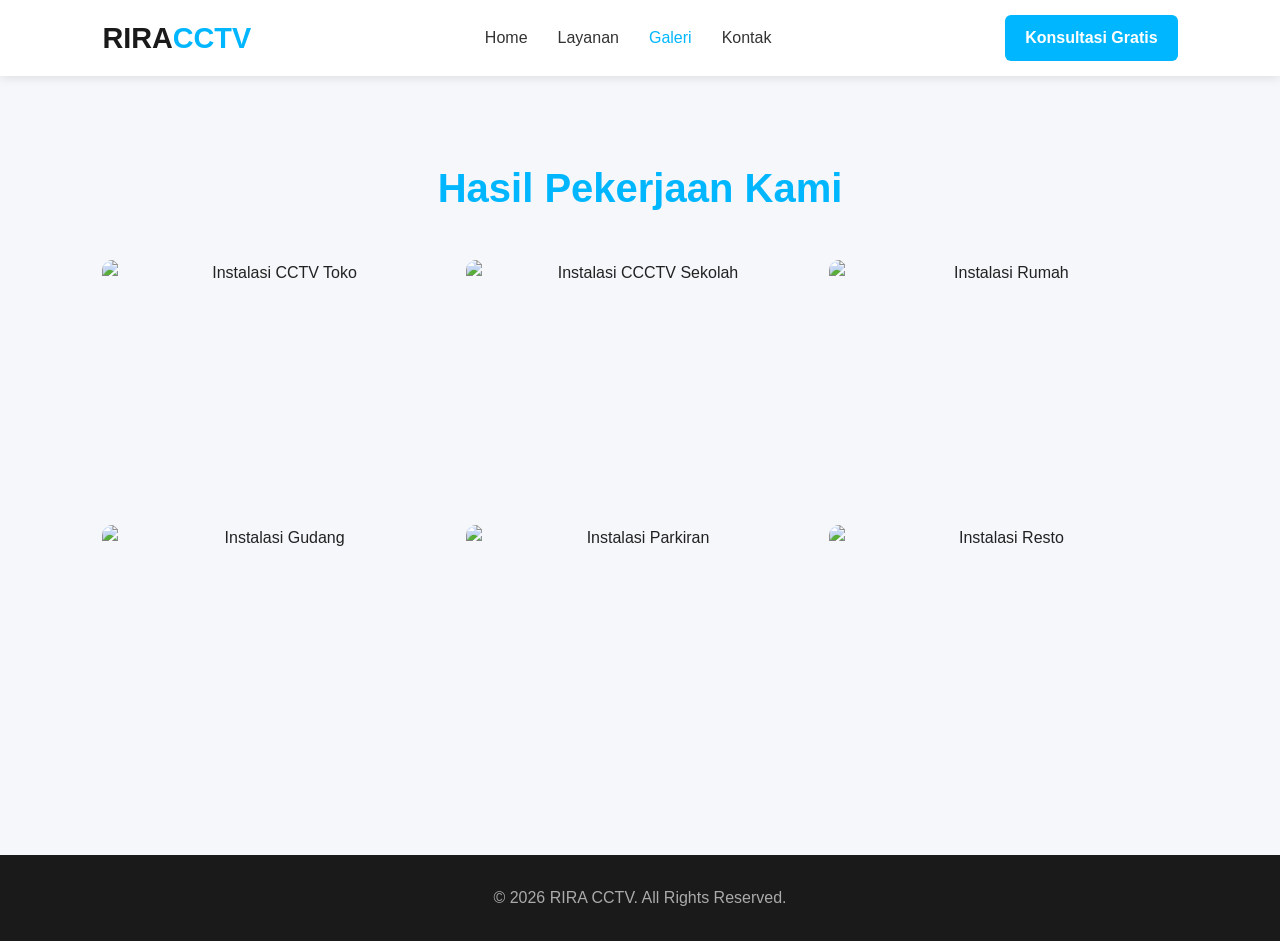
==== galeri.html @ fa9dd6ff "Add images" ====
<!DOCTYPE html>
<html lang="id">
<head><link rel="stylesheet" href="style.css">
  <meta charset="UTF-8">
  <meta name="viewport" content="width=device-width, initial-scale=1.0">
  <title>Galeri - RIRA CCTV</title>
  <link rel="stylesheet" href="style.css">
</head><link rel="stylesheet" href="style.css">
<body>

  <nav class="navbar">
    <div class="logo">RIRA<span>CCTV</span></div>
    <ul class="nav-links">
      <li><a href="index.html">Home</a></li>
      <li><a href="layanan.html">Layanan</a></li>
      <li><a href="galeri.html" class="active">Galeri</a></li>
      <li><a href="kontak.html">Kontak</a></li>
    </ul>
    <a href="kontak.html" class="btn-nav">Konsultasi Gratis</a>
  </nav>

  <section class="section dark">
    <h2>Hasil Pekerjaan Kami</h2>
    <div class="gallery">
      <img src="img/cctv-1.jpg" alt="Instalasi CCTV Toko">
      <img src="img/cctv-2.jpg" alt="Instalasi CCCTV Sekolah">
      <img src="img/cctv-3.jpg" alt="Instalasi Rumah">
      <img src="img/cctv-4.jpg" alt="Instalasi Gudang">
      <img src="img/cctv-5.jpg" alt="Instalasi Parkiran">
      <img src="img/cctv-6.jpg" alt="Instalasi Resto">
    </div>
  </section>

  <footer>
    <p>© 2026 RIRA CCTV. All Rights Reserved.</p>
  </footer>

</body>
</html>
---- style.css ----
* {
  margin: 0;
  padding: 0;
  box-sizing: border-box;
}

html {
  scroll-behavior: smooth;
}

body {
  font-family: 'Segoe UI', sans-serif;
  color: #222;
  line-height: 1.6;
}

.navbar {
  display: flex;
  justify-content: space-between;
  align-items: center;
  padding: 15px 8%;
  background: #fff;
  box-shadow: 0 2px 10px rgba(0,0,0,0.1);
  position: sticky;
  top: 0;
  z-index: 100;
}

.logo {
  font-size: 1.8rem;
  font-weight: bold;
  color: #1a1a1a;
}

.logo span {
  color: #00b7ff;
}

.nav-links {
  display: flex;
  list-style: none;
  gap: 30px;
}

.nav-links a {
  text-decoration: none;
  color: #333;
  font-weight: 500;
  transition: 0.3s;
}

.nav-links a:hover,
.nav-links a.active {
  color: #00b7ff;
}

.btn-nav {
  background: #00b7ff;
  color: white;
  padding: 10px 20px;
  border-radius: 6px;
  text-decoration: none;
  font-weight: bold;
}

.hero {
  display: flex;
  align-items: center;
  justify-content: space-between;
  padding: 80px 8%;
  background: linear-gradient(135deg, #00c3ff93, #00b7ff);
  color: white;
  gap: 40px;
}

.hero h1 {
  font-size: 2.8rem;
  margin-bottom: 15px;
}

.btn-primary {
  display: inline-block;
  background: #fff;
  color: #00b7ff;
  padding: 14px 30px;
  border-radius: 8px;
  text-decoration: none;
  font-weight: bold;
  transition: 0.3s;
}

.btn-primary:hover {
  transform: translateY(-3px);
}

.hero-img img {
  width: 100%;
  max-width: 500px;
  border-radius: 12px;
}

.section {
  padding: 80px 8%;
  text-align: center;
}

.section.dark {
  background: #f5f7fa;
}

.section h2 {
  font-size: 2.5rem;
  margin-bottom: 40px;
  color: #00b7ff;
}

.grid {
  display: grid;
  grid-template-columns: repeat(auto-fit, minmax(250px, 1fr));
  gap: 25px;
}

.card {
  background: white;
  padding: 30px;
  border-radius: 12px;
  box-shadow: 0 4px 15px rgba(0,0,0,0.08);
  transition: 0.3s;
}

.card:hover {
  transform: translateY(-8px);
}

.gallery {
  display: grid;
  grid-template-columns: repeat(auto-fit, minmax(280px, 1fr));
  gap: 15px;
}

.gallery img {
  width: 100%;
  height: 250px;
  object-fit: cover;
  border-radius: 10px;
  transition: 0.3s;
}

.gallery img:hover {
  transform: scale(1.05);
}

form {
  max-width: 600px;
  margin: 30px auto 0;
  display: flex;
  flex-direction: column;
  gap: 15px;
}

input, textarea {
  padding: 14px;
  border: 1px solid #ddd;
  border-radius: 8px;
  font-size: 16px;
  font-family: inherit;
}

textarea {
  height: 120px;
  resize: vertical;
}

button[type="submit"] {
  background: #00b7ff;
  color: white;
  border: none;
  padding: 15px;
  border-radius: 8px;
  font-size: 16px;
  font-weight: bold;
  cursor: pointer;
}

.contact-info {
  margin-top: 40px;
  font-size: 1.1rem;
}

footer {
  background: #1a1a1a;
  color: #aaa;
  text-align: center;
  padding: 30px 8%;
}

@media (max-width: 768px) {
  .nav-links, .btn-nav {
    display: none;
  }
  .hero {
    flex-direction: column;
    text-align: center;
  }
  .hero h1 {
    font-size: 2rem;
  }
}
---- style.css ----
* {
  margin: 0;
  padding: 0;
  box-sizing: border-box;
}

html {
  scroll-behavior: smooth;
}

body {
  font-family: 'Segoe UI', sans-serif;
  color: #222;
  line-height: 1.6;
}

.navbar {
  display: flex;
  justify-content: space-between;
  align-items: center;
  padding: 15px 8%;
  background: #fff;
  box-shadow: 0 2px 10px rgba(0,0,0,0.1);
  position: sticky;
  top: 0;
  z-index: 100;
}

.logo {
  font-size: 1.8rem;
  font-weight: bold;
  color: #1a1a1a;
}

.logo span {
  color: #00b7ff;
}

.nav-links {
  display: flex;
  list-style: none;
  gap: 30px;
}

.nav-links a {
  text-decoration: none;
  color: #333;
  font-weight: 500;
  transition: 0.3s;
}

.nav-links a:hover,
.nav-links a.active {
  color: #00b7ff;
}

.btn-nav {
  background: #00b7ff;
  color: white;
  padding: 10px 20px;
  border-radius: 6px;
  text-decoration: none;
  font-weight: bold;
}

.hero {
  display: flex;
  align-items: center;
  justify-content: space-between;
  padding: 80px 8%;
  background: linear-gradient(135deg, #00c3ff93, #00b7ff);
  color: white;
  gap: 40px;
}

.hero h1 {
  font-size: 2.8rem;
  margin-bottom: 15px;
}

.btn-primary {
  display: inline-block;
  background: #fff;
  color: #00b7ff;
  padding: 14px 30px;
  border-radius: 8px;
  text-decoration: none;
  font-weight: bold;
  transition: 0.3s;
}

.btn-primary:hover {
  transform: translateY(-3px);
}

.hero-img img {
  width: 100%;
  max-width: 500px;
  border-radius: 12px;
}

.section {
  padding: 80px 8%;
  text-align: center;
}

.section.dark {
  background: #f5f7fa;
}

.section h2 {
  font-size: 2.5rem;
  margin-bottom: 40px;
  color: #00b7ff;
}

.grid {
  display: grid;
  grid-template-columns: repeat(auto-fit, minmax(250px, 1fr));
  gap: 25px;
}

.card {
  background: white;
  padding: 30px;
  border-radius: 12px;
  box-shadow: 0 4px 15px rgba(0,0,0,0.08);
  transition: 0.3s;
}

.card:hover {
  transform: translateY(-8px);
}

.gallery {
  display: grid;
  grid-template-columns: repeat(auto-fit, minmax(280px, 1fr));
  gap: 15px;
}

.gallery img {
  width: 100%;
  height: 250px;
  object-fit: cover;
  border-radius: 10px;
  transition: 0.3s;
}

.gallery img:hover {
  transform: scale(1.05);
}

form {
  max-width: 600px;
  margin: 30px auto 0;
  display: flex;
  flex-direction: column;
  gap: 15px;
}

input, textarea {
  padding: 14px;
  border: 1px solid #ddd;
  border-radius: 8px;
  font-size: 16px;
  font-family: inherit;
}

textarea {
  height: 120px;
  resize: vertical;
}

button[type="submit"] {
  background: #00b7ff;
  color: white;
  border: none;
  padding: 15px;
  border-radius: 8px;
  font-size: 16px;
  font-weight: bold;
  cursor: pointer;
}

.contact-info {
  margin-top: 40px;
  font-size: 1.1rem;
}

footer {
  background: #1a1a1a;
  color: #aaa;
  text-align: center;
  padding: 30px 8%;
}

@media (max-width: 768px) {
  .nav-links, .btn-nav {
    display: none;
  }
  .hero {
    flex-direction: column;
    text-align: center;
  }
  .hero h1 {
    font-size: 2rem;
  }
}
---- style.css ----
* {
  margin: 0;
  padding: 0;
  box-sizing: border-box;
}

html {
  scroll-behavior: smooth;
}

body {
  font-family: 'Segoe UI', sans-serif;
  color: #222;
  line-height: 1.6;
}

.navbar {
  display: flex;
  justify-content: space-between;
  align-items: center;
  padding: 15px 8%;
  background: #fff;
  box-shadow: 0 2px 10px rgba(0,0,0,0.1);
  position: sticky;
  top: 0;
  z-index: 100;
}

.logo {
  font-size: 1.8rem;
  font-weight: bold;
  color: #1a1a1a;
}

.logo span {
  color: #00b7ff;
}

.nav-links {
  display: flex;
  list-style: none;
  gap: 30px;
}

.nav-links a {
  text-decoration: none;
  color: #333;
  font-weight: 500;
  transition: 0.3s;
}

.nav-links a:hover,
.nav-links a.active {
  color: #00b7ff;
}

.btn-nav {
  background: #00b7ff;
  color: white;
  padding: 10px 20px;
  border-radius: 6px;
  text-decoration: none;
  font-weight: bold;
}

.hero {
  display: flex;
  align-items: center;
  justify-content: space-between;
  padding: 80px 8%;
  background: linear-gradient(135deg, #00c3ff93, #00b7ff);
  color: white;
  gap: 40px;
}

.hero h1 {
  font-size: 2.8rem;
  margin-bottom: 15px;
}

.btn-primary {
  display: inline-block;
  background: #fff;
  color: #00b7ff;
  padding: 14px 30px;
  border-radius: 8px;
  text-decoration: none;
  font-weight: bold;
  transition: 0.3s;
}

.btn-primary:hover {
  transform: translateY(-3px);
}

.hero-img img {
  width: 100%;
  max-width: 500px;
  border-radius: 12px;
}

.section {
  padding: 80px 8%;
  text-align: center;
}

.section.dark {
  background: #f5f7fa;
}

.section h2 {
  font-size: 2.5rem;
  margin-bottom: 40px;
  color: #00b7ff;
}

.grid {
  display: grid;
  grid-template-columns: repeat(auto-fit, minmax(250px, 1fr));
  gap: 25px;
}

.card {
  background: white;
  padding: 30px;
  border-radius: 12px;
  box-shadow: 0 4px 15px rgba(0,0,0,0.08);
  transition: 0.3s;
}

.card:hover {
  transform: translateY(-8px);
}

.gallery {
  display: grid;
  grid-template-columns: repeat(auto-fit, minmax(280px, 1fr));
  gap: 15px;
}

.gallery img {
  width: 100%;
  height: 250px;
  object-fit: cover;
  border-radius: 10px;
  transition: 0.3s;
}

.gallery img:hover {
  transform: scale(1.05);
}

form {
  max-width: 600px;
  margin: 30px auto 0;
  display: flex;
  flex-direction: column;
  gap: 15px;
}

input, textarea {
  padding: 14px;
  border: 1px solid #ddd;
  border-radius: 8px;
  font-size: 16px;
  font-family: inherit;
}

textarea {
  height: 120px;
  resize: vertical;
}

button[type="submit"] {
  background: #00b7ff;
  color: white;
  border: none;
  padding: 15px;
  border-radius: 8px;
  font-size: 16px;
  font-weight: bold;
  cursor: pointer;
}

.contact-info {
  margin-top: 40px;
  font-size: 1.1rem;
}

footer {
  background: #1a1a1a;
  color: #aaa;
  text-align: center;
  padding: 30px 8%;
}

@media (max-width: 768px) {
  .nav-links, .btn-nav {
    display: none;
  }
  .hero {
    flex-direction: column;
    text-align: center;
  }
  .hero h1 {
    font-size: 2rem;
  }
}
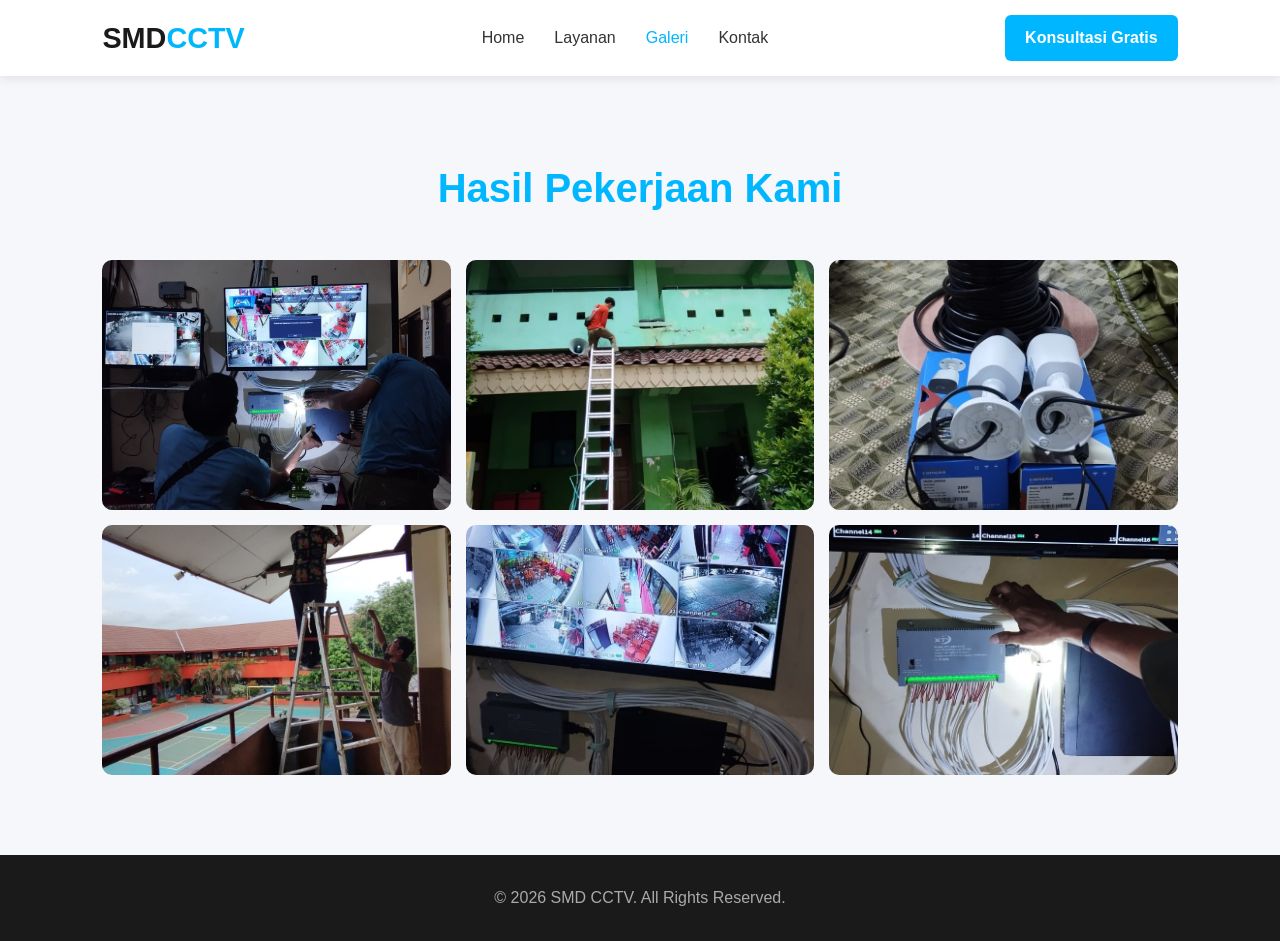
==== commit cb2619ba: "Update galeri.html" ====
--- a/galeri.html
+++ b/galeri.html
@@ -3,13 +3,13 @@
 <head><link rel="stylesheet" href="style.css">
   <meta charset="UTF-8">
   <meta name="viewport" content="width=device-width, initial-scale=1.0">
-  <title>Galeri - RIRA CCTV</title>
+  <title>Galeri - SMD CCTV</title>
   <link rel="stylesheet" href="style.css">
 </head><link rel="stylesheet" href="style.css">
 <body>
 
   <nav class="navbar">
-    <div class="logo">RIRA<span>CCTV</span></div>
+    <div class="logo">SMD<span>CCTV</span></div>
     <ul class="nav-links">
       <li><a href="index.html">Home</a></li>
       <li><a href="layanan.html">Layanan</a></li>
@@ -32,8 +32,8 @@
   </section>
 
   <footer>
-    <p>© 2026 RIRA CCTV. All Rights Reserved.</p>
+    <p>© 2026 SMD CCTV. All Rights Reserved.</p>
   </footer>
 
 </body>
-</html>+</html>
